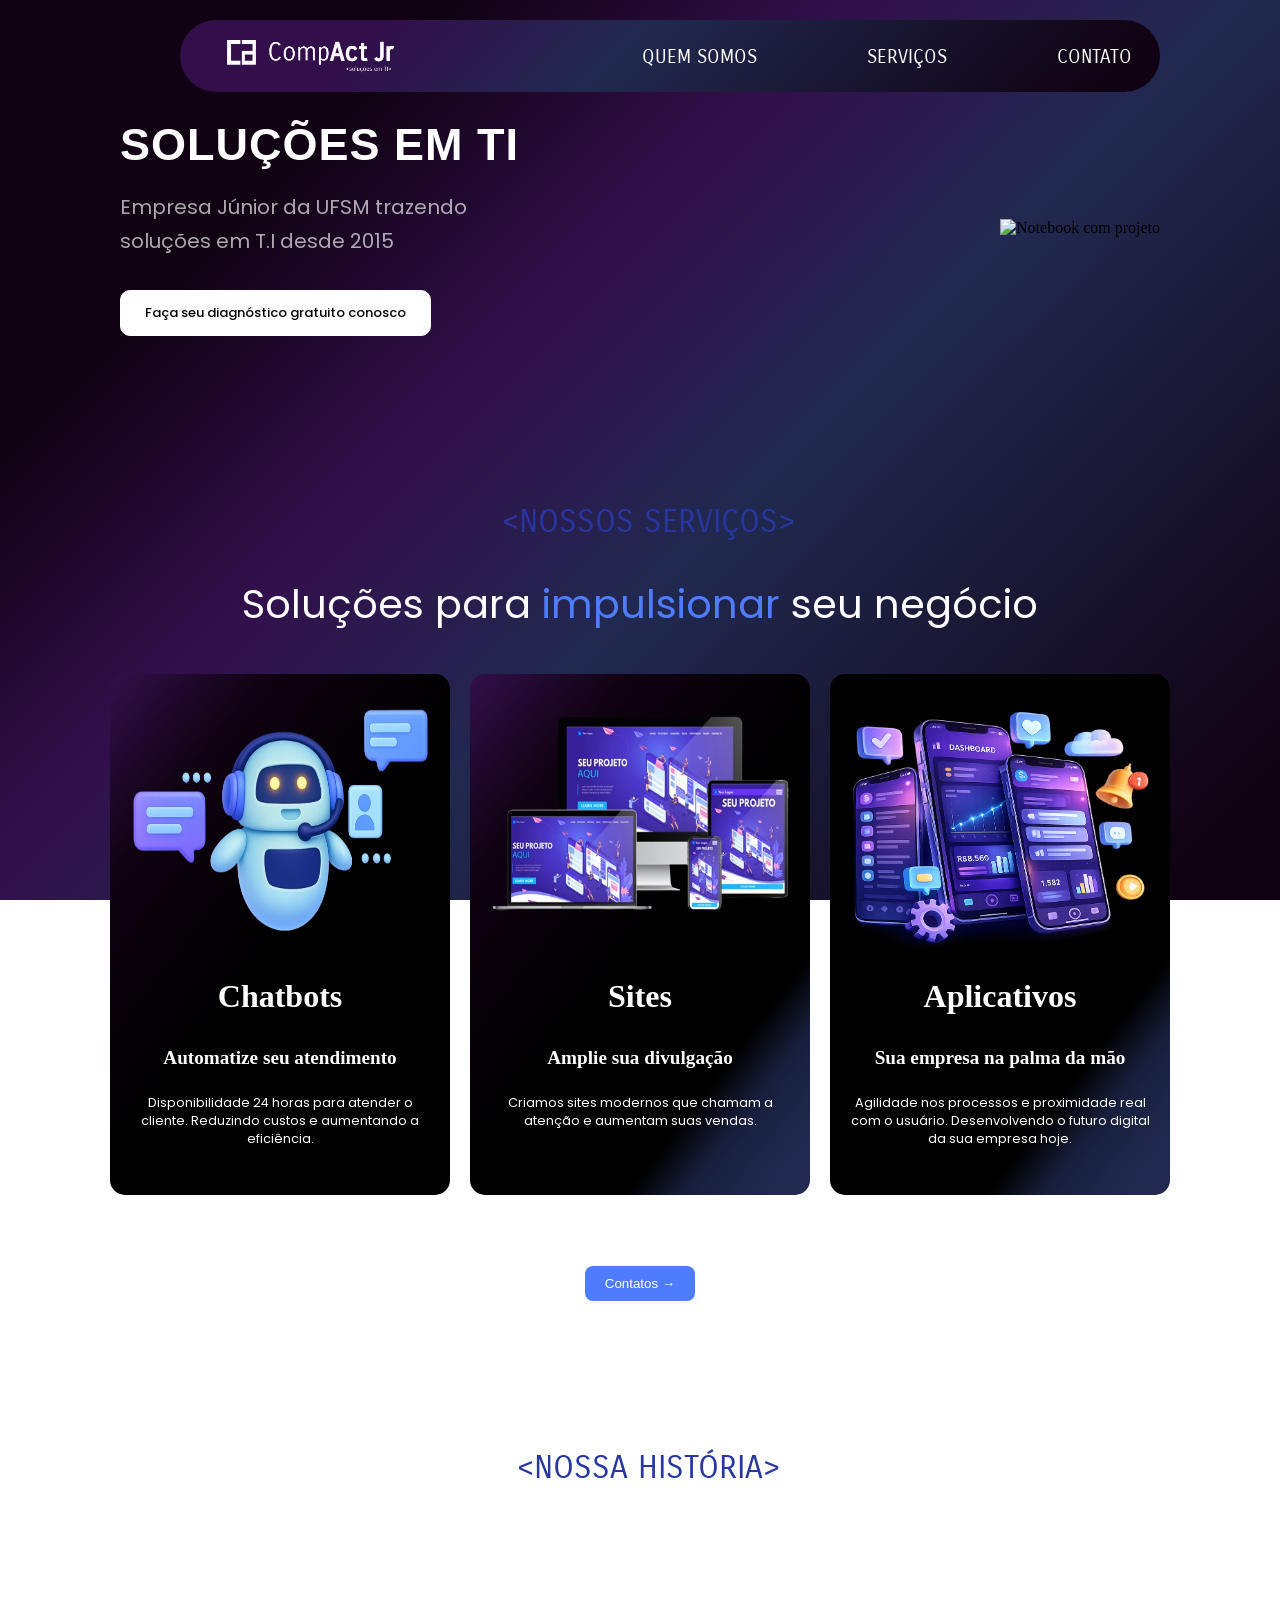
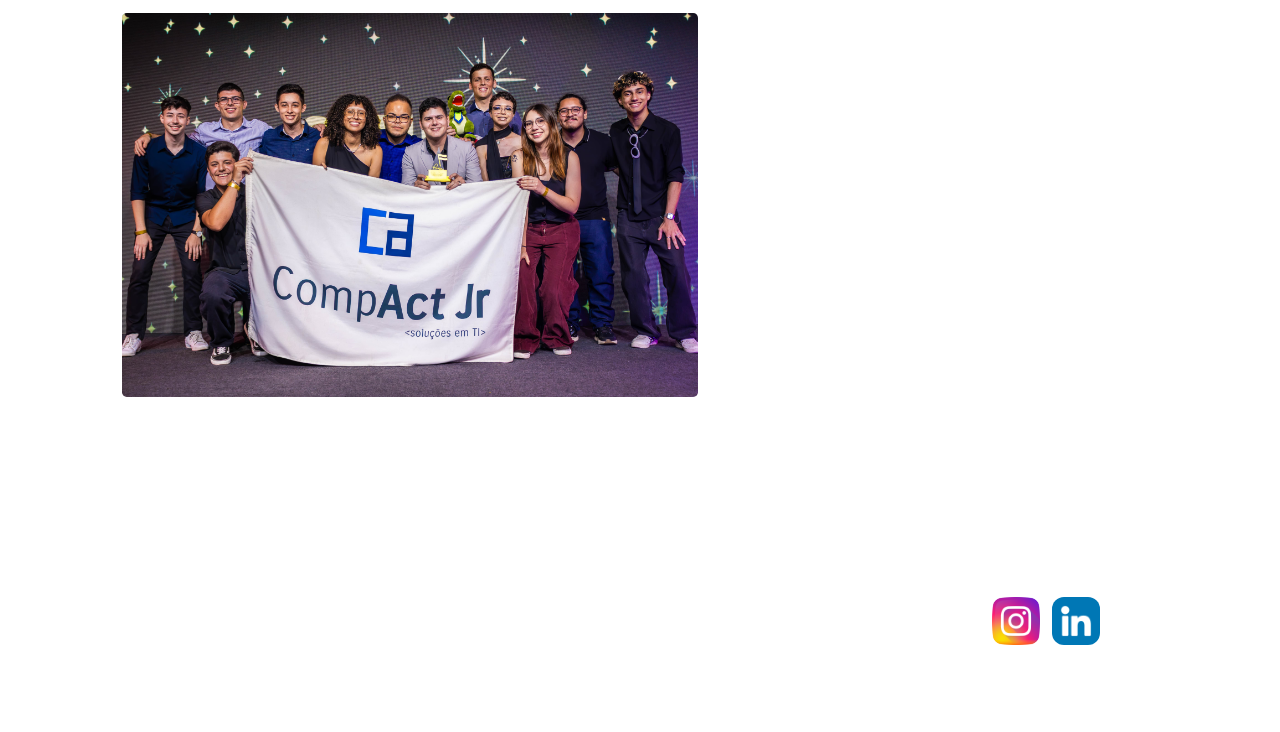
==== index.html @ ce2e0074 "alterações/11" ====
<!DOCTYPE html>
<html lang="en">

<head>
    <meta charset="UTF-8">
    <meta name="viewport" content="width=device-width, initial-scale=1.0">
    <link href="https://fonts.googleapis.com/css2?family=Poppins:wght@400;500;700&family=Carrois+Gothic&display=swap"
        rel="stylesheet">
    <link href="style.css" rel="stylesheet">
    <title>CompAct Jr</title>
    <link rel="icon" href="assets/favicon.png" type="image/gif" sizes="16x16">
</head>

<body>
    <header class="menu">
        <div class="header-menu">
            <div id="logo">
                <a href="../index.html">
                    <img class="logo-menu" src="assets/logo_compact.png" alt="CompAct Jr">
                </a>
            </div>
            <nav class="nav-menu">
                <ul id="textomenu">
                    <li><a class="menu-item" href="#quem-somos">QUEM SOMOS</a></li>
                    <li><a class="menu-item" href="#servicos">SERVIÇOS</a></li>
                    <li><a class="menu-item" href="pages/contato.html">CONTATO</a></li>
                </ul>
            </nav>
            <button class="menu-mobile" id="menuMobile" aria-label="Abrir menu">
                <span></span><span></span><span></span>
            </button>
        </div>
    </header>
    <div class="menu-overlay" id="menuOverlay"></div>
    <main>
        <!-- secao principal -->
        <section class="home">
            <div class="home-caixa">
                <div class="home-content">
                    <h1 class="home-title">SOLUÇÕES EM TI</h1>
                    <p class="home-text">
                        Empresa Júnior da UFSM trazendo soluções em T.I desde 2015
                    </p>
                    <a href="pages/contato.html" class="home-btn">Faça seu diagnóstico gratuito conosco</a>
                </div>
                <div class="home-image">
                    <img src="assets/mockuo-totem.png" alt="Notebook com projeto">
                </div>
            </div>
        </section>
        <div class="container">

        <!-- SERVIÇOS -->
        <section class="serviços" id="servicos">
        <h1 class="título-de-seção">&lt;NOSSOS SERVIÇOS&gt;</h1>
        <h2 class="subtítulo-de-seção">Soluções para <span>impulsionar</span> seu negócio</h2>

        <div class="cards">

            <div class="card" id="card-1">
            <img src="assets/Imagem-Chatbot.png">
            <h3>Chatbots</h3>
            <h4>Automatize seu atendimento</h4>
            <p>Disponibilidade 24 horas para atender o cliente. Reduzindo custos e aumentando a eficiência.</p>
            </div>

            <div class="card" id="card-2">
            <img src="assets/Imagem-Site.png">
            <h3>Sites</h3>
            <h4>Amplie sua divulgação</h4>
            <p>Criamos sites modernos que chamam a atenção e aumentam suas vendas.</p>
            </div>

            <div class="card" id="card-3">
            <img src="assets/Imagem-Aplicativo.png">
            <h3>Aplicativos</h3>
            <h4>Sua empresa na palma da mão</h4>
            <p>Agilidade nos processos e proximidade real com o usuário. Desenvolvendo o futuro digital da sua empresa hoje.</p>
            </div>

        </div>

        <div class="cta_serviços">
            <p>Pronto para levar seu negócio a outro nível?</p>
            <button onclick="window.location.href='pages/contato.html'">Contatos →</button>
        </div>
        </section>
        </div>
        <div class="container_história">
        <section class="história" id="quem-somos">
        <div>
            <h1 class="título-de-seção">&lt;NOSSA HISTÓRIA&gt;<h1>
            <h2 class="subtítulo-de-seção">Evolução que gera resultados</h2>
            <div class="image_história">
                <img id="imagem-equipe" src="./assets/imagem-equipe.jpg">
                <p>
                    Fundada por mulheres, Compact Jr é a primeira empresa júnior de TI do Rio Grande do Sul
                    Com 15 membros, a empresa leva tecnologia e inovação para fora do Arco,
                    destacando-se por todo o estado.
                </p>
            </div>
        </div>
        </div>

        </section>
    </main>
    <footer>
        <div class="footer-linha"></div>
        <div class="footer-caixa">
            <div class="footer-col">
                <div class="footer-logo">
                    <img src="assets/logo_compact.png" alt="CompAct Jr">
                </div>
                <p class="footer-endereco">
                    Avenida Roraima, nº 1000, Prédio 70,<br>
                    Bairro Camobi, Santa Maria – RS
                </p>
            </div>
            <div class="footer-col">
                <h4 class="footer-title">Navegação</h4>
                <ul class="footer-nav">
                    <li><a href="#quem-somos">Quem somos</a></li>
                    <li><a href="#servicos">Serviços</a></li>
                    <li><a href="#contato">Contatos</a></li>
                </ul>
            </div>
            <div class="footer-col">
                <h4 class="footer-title">Siga-nos</h4>
                <div class="footer-social">
                    <a href="https://www.instagram.com/compact.jr/" target="_blank" class="social-btn instagram"
                        aria-label="Instagram">
                        <img src="assets/instagram.png" alt="Instagram">
                    </a>
                    <a href="https://www.linkedin.com/company/compactjr/?originalSubdomain=br" target="_blank"
                        class="social-btn linkedin" aria-label="LinkedIn">
                        <img src="assets/linkedin.png" alt="LinkedIn">
                    </a>
                </div>
            </div>
        </div>
    </footer>

    <script src="script.js"></script>
</body>

</html>
---- style.css ----
html,

html {
    scroll-behavior: smooth;
}

body {
    height: 100%;
    margin: 0;
}

body {
    background: linear-gradient(135deg, #100212 21%, #320F4B 39%, #212950 57%, #100212 94%);
    background-attachment: fixed;
}

.título-de-seção {
    color: #2837a0;
    font-family: 'Carrois Gothic', sans-serif;
    font-weight: 100;
    font-size: 200%;
    text-align: center;
}

.subtítulo-de-seção,
p {
    font-family: 'Poppins';
    font-weight: 400;
    font-size: 250%;
    color: white;
    text-align: center;
}

@media (max-width: 768px) {
    .subtítulo-de-seção {
        font-size: 150%;
    }
}

p {
    font-size: 1rem;
    text-align: left;
    margin-left: 2%;
    margin-right: 5%;
}

/* HISTÓRIA */

#imagem-equipe {
    width: 50%;
    height: 30%;
    margin-left: 5%;
    border-radius: 0.3rem;
}

.container_história {
    width: 90%;
    max-width: 1200px;
    margin: auto;
    text-align: center;
}

.história {
    padding: 60px 0;
}

.image_história {
    display: flex;
    justify-content: space-between;
    align-items: center;
}

.image_história p {
    margin-bottom: 10%;
}

@media (max-width: 768px) {
    .image_história {
        flex-direction: column;
        justify-content: center;
    }

    #imagem-equipe {
        width: 90%;
        height: 30%;
        border-radius: 0.3rem;
    }

    .image_história p {
        text-align: center;
        margin-bottom: 0;
        margin-top: 5%;
    }
}

/* FIM HISTÓRIA */


header {
    position: fixed;
    top: 20px;
    left: 180px;
    right: 120px;
    z-index: 1000;
    transition: transform 1.3s ease, opacity 1.3s ease;
}

header.hidden {
    transform: translateY(-120px);
    opacity: 0;
}

.header-menu {
    display: flex;
    align-items: center;
    justify-content: space-between;
    height: 72px;
    background: linear-gradient(135deg, #320F4B 20%, #212950 45%, #100212 94%);
    border-radius: 50px;
    padding: 0 28px;
}

#logo img {
    height: 70px;
    display: block;
}

#textomenu {
    font-family: 'Carrois Gothic', sans-serif;
    text-decoration: none;
    font-size: 1.2rem;
    font-weight: 100;
    list-style: none;
    display: flex;
    gap: 110px;
    margin: 0;
    padding: 0;
}

transform: translateY(0);
pointer-events: auto;

.menu-item:visited {
    color: rgba(255, 255, 255, 0.7);
}

.menu-item:hover {
    color: #fff;
}

.menu-mobile {
    display: none;
    flex-direction: column;
    gap: 5px;
    background: none;
    border: none;
    cursor: pointer;
    padding: 4px;
}

.menu-mobile span {
    display: block;
    width: 22px;
    height: 2px;
    background: rgba(255, 255, 255, 0.7);
    border-radius: 2px;
    transition: all 0.3s;
}

footer {

    padding: 0 180px 40px;
}

.footer-linha {
    border: none;
    border-top: 1px solid rgba(255, 255, 255, 0.12);
    margin-bottom: 40px;
    margin-top: 60px;
    /* adicione essa linha */
}

.footer-caixa {
    display: flex;
    justify-content: space-between;
    align-items: flex-start;
    gap: 40px;
}

.footer-col {
    display: flex;
    flex-direction: column;
    gap: 12px;
}

.footer-logo img {
    height: 36px;
    display: block;
}

.footer-endereco {
    color: rgba(255, 255, 255, 0.6);
    font-size: 14px;
    line-height: 1.6;
    margin: 0;
}

.footer-title {
    font-family: 'Poppins', sans-serif;
    font-weight: 900;
    color: #fff;
    font-size: 15px;
    font-weight: 500;
    margin: 0 0 4px;
}

.footer-nav {
    font-family: 'Poppins', sans-serif;
    font-weight: 400;
    list-style: none;
    margin: 0;
    padding: 0;
    display: flex;
    flex-direction: column;
    gap: 10px;
}

.footer-logo img {
    height: auto;
    width: 100%;
    max-width: 220px;
    display: block;
}

.footer-nav a {
    color: rgba(255, 255, 255, 0.6);
    text-decoration: none;
    font-size: 14px;
    transition: color 0.2s;
}

.footer-nav a:hover {
    color: #fff;
}

.footer-social {
    display: flex;
    gap: 12px;
}

.social-btn img {
    width: 48px;
    height: 48px;
    border-radius: 12px;
    display: block;
}

.social-btn.instagram,
.social-btn.linkedin {
    background: none;
    width: auto;
    height: auto;
}


/* Mobile */
@media (max-width: 768px) {
    footer {
        padding: 0 24px 40px;
    }

    .footer-caixa {
        flex-direction: column;
        align-items: center;
        text-align: center;
        gap: 32px;
    }

    .footer-col {
        align-items: center;
        width: 100%;
    }

    .footer-logo img {
        max-width: 180px;
        margin: 0 auto;
    }

    .footer-nav {
        align-items: center;
    }

    .footer-social {
        justify-content: center;
    }
}

.home {

    padding: 120px 120px 80px;
}

.home-caixa {
    display: flex;
    align-items: center;
    justify-content: space-between;
    gap: 48px;
    max-width: 1100px;
    margin: 0 auto;
}

.home-content {
    font-family: 'Poppins', sans-serif;
    font-weight: 700;
    flex: 1;
    max-width: 420px;
}

.home-title {
    color: #fff;
    font-size: 45px;
    font-weight: 700;
    line-height: 1.1;
    margin: 0 0 20px;
    letter-spacing: 1px;
}

.home-text {
    font-family: 'Poppins', sans-serif;
    font-weight: 400;
    color: rgba(255, 255, 255, 0.65);
    font-size: 20px;
    line-height: 1.7;
    margin: 0 0 32px;
}

.texto-contato-caixa {
    margin-left: 23vh;
}

.home-btn {
    font-family: 'Poppins', sans-serif;
    font-weight: 700;
    display: inline-block;
    color: #000;
    text-decoration: none;
    font-size: 13px;
    font-weight: 500;
    padding: 12px 24px;
    background: #fff;
    border: 1px solid #fff;
    border-radius: 10px;
    transition: background 0.2s, opacity 0.2s;
}

.home-btn:hover {
    opacity: 0.85;
}


.home-image {
    flex: 1;
    display: flex;
    justify-content: flex-end;
}

.home-image img {
    max-width: 100%;
    height: auto;
    display: block;
}

.container-contato {
    margin-top: 90px;
    display: grid;
    grid-template-columns: 1fr 1fr;
}

.formulario-contato-caixa {
    background-color: #4C1870;
    width: 602px;
    height: 79vh;
    border-radius: 35px;
    text-align: center;
}

.input-contato {
    background-color: #6C28A0;
    border-radius: 15px;
    width: 520px;
    border-color: #6C28A0;
    color: #B9B8B8;
    font-family: 'Carrois Gothic', sans-serif;
    font-size: 17px;
}

.btn-whatsapp {
    display: flex;
    align-items: center;
    justify-content: center;
    gap: 10px;
    background-color: #4C1870;
    color: #fff;
    width: 482px;
    font-family: 'Poppins', sans-serif;
    font-weight: 500;
    font-size: 16px;
    padding: 12px 24px;
    border: none;
    border-radius: 45px;
    cursor: pointer;
    transition: background-color 0.2s, opacity 0.2s;
    margin-left: 2rem;
    margin-right: 1rem;
}

.btn-whatsapp img {
    width: 25px;
    height: 25px;
}

.btn-enviar {
    background-color: #6C28A0;
    color: white;
    font-family: 'Poppins', sans-serif;
    font-weight: bolder;
    width: 10vw;
    height: 5vh;
    border: none;
    border-radius: 50px;
    margin-top: 3vh;
    font-size: 17px;
}

.entre-contato {
    margin-bottom: -30px;

}

.faca-diagnostico {
    margin-bottom: -20px;

}

h2 {
    font-family: sans-serif;
    color: #fff;
    text-align: left;
}

h1 {
    font-family: sans-serif;
    color: #fff;
    text-align: left;
    margin-left: 2rem;
    margin-right: 1rem;
}

#mensagem {
    margin-top: 35px;
    height: 236px;
    padding-left: 1vw;
}

#nome {
    margin-top: 20px;
    height: 50px;
    padding-left: 1vw;
}

#email {
    margin-top: 35px;
    height: 50px;
    padding-left: 1vw;
}

.contato-item {
    display: flex;
    align-items: center;
    gap: 15px;
    margin-bottom: 48px;
    font-family: 'Carrois Gothic', sans-serif;

}

.contato-item img {
    width: 45px;
    height: 45px;
}

.contato-item span {
    font-size: 14px;
    color: white;
}

.contato-item p {
    margin: 0;
    font-size: 16px;
    color: white;

}
nav a,
nav a:visited,
nav a:hover,
nav a:active {
    color: white;
    text-decoration: none;
}@media (max-width: 768px) {

    .container-contato {
        display: flex;
        flex-direction: column;
        gap: 40px;
        padding: 0 16px;
    }

    .texto-contato-caixa {
        margin: 0;
        padding: 0;
    }

    .entre-contato {
        font-size: 12px;
        letter-spacing: 2px;
        margin: 0;
    }

    .faca-diagnostico {
        font-size: 28px;
        line-height: 1.2;
        margin: 8px 0 16px 0;
    }

    .texto-contato p {
        margin: 0 0 16px 0;
    }

    .contato-item {
        display: flex;
        align-items: flex-start;
        gap: 12px;
        margin-bottom: 20px;
    }

    .contato-item img {
        width: 40px;
        height: 40px;
    }

    .contato-item span {
        font-size: 13px;
        color: #B9B8B8;
    }

    .contato-item p {
        margin: 0;
        font-size: 15px;
    }

    .btn-whatsapp {
        width: 100%;
        margin: 16px 0 0 0;
        padding: 14px;
        border-radius: 30px;
        font-size: 15px;
    }

    .formulario-contato-caixa {
        width: 100%;
        height: auto;
        padding: 20px 4px;
        border-radius: 25px;
        max-width: 330px;
        margin: 0 auto;
    
    }

    .formulario-contato-caixa h2 {
        margin: 0 0 4px 0;
        font-size: 20px;
    }

    .formulario-contato-caixa p {
        margin: 0 0 16px 0;
        font-size: 13px;
        color: #B9B8B8;
    }

    .input-contato {
        width: 100%;
        max-width: 300px;  /* 🔥 controla o tamanho real */
        margin: 0 auto;
        display: block;
        padding: 14px;
        border-radius: 20px;
        font-size: 14px;
    }

    #nome, #email {
        height: 45px;
    }

    #mensagem {
        height: 220px;
    }

    .btn-enviar {
        width: 45%;
        height: 45px;
        font-size: 16px;
        margin-top: 16px;
    }
}
/* Jean */
.container {
    width: 90%;
    max-width: 1200px;
    margin: auto;
    text-align: center;
}


h2 span {
    color: #4f7cff;
}

/* SERVIÇOS */
.serviços {
    padding: 60px 0;
}

.serviços h2 {
    text-align: center;
}

.cards {
    display: flex;
    gap: 20px;
    justify-content: center;
    flex-wrap: wrap;
    margin-top: 40px;
}

.card {
    padding: 20px;
    border-radius: 15px;
    width: 300px;
    transition: 0.3s;
}

#card-1 {
    background: linear-gradient(127.5deg, #320F4B 0%, #100212 21%, black 50%);
}

#card-2 {
    background: linear-gradient(127.5deg, #320F4B 0%, #100212 21%, black 50%, black 75%, #181f3d 83%, #212950 94%);
}

#card-3 {
    background: linear-gradient(127.5deg, black 75%, #181f3d 83%, #212950 94%);
}

.card:hover {
    transform: translateY(-5px);
}

.card img {
    width: 100%;
    height: 55%;
    border-radius: 10px;
}

.card h3 {
    margin-top: 15px;
    font-size: 200%;
    color: white;
}

.card h4 {
    margin-top: 15px;
    font-size: 120%;
    color: white;
}

.card p {
    font-size: 80%;
    color: white;
    margin-left: 0;
    margin-right: 0;
    text-align: center;
}

.cta_serviços {
    margin-top: 30px;
}

.cta_serviços p {
    text-align: center;
}

.cta_serviços button {
    background: #4f7cff;
    border: none;
    padding: 10px 20px;
    border-radius: 8px;
    color: white;
    cursor: pointer;
}

/* Mobile */
@media (max-width: 768px) {
    .home {
        padding: 80px 16px 40px;
    }

    .home-caixa {
        flex-direction: column;
        align-items: center;
        text-align: center;
        gap: 24px;
    }

    .home-content {
        max-width: 100%;
        width: 100%;
        order: 2;
        padding: 0;
    }

    .home-image {
        justify-content: center;
        width: 100%;
        order: 1;
    }

    .home-image img {
        width: 80%;
        max-width: 320px;
        height: auto;
    }

    .home-title {
        font-size: 32px;
        text-align: center;
        letter-spacing: 0.5px;
        margin-bottom: 12px;
    }

    .home-text {
        font-size: 14px;
        text-align: center;
        margin-bottom: 24px;
    }

    .home-btn {
        display: block;
        width: fit-content;
        margin: 0 auto;
        padding: 12px 28px;
        font-size: 13px;
    }
}

/* Mobile */
@media (max-width: 768px) {
    header {
        top: 12px;
        left: 12px;
        right: 12px;
        max-width: 94vw;
    }

    .header-menu {
        position: relative;
        height: 52px;
        padding: 0 16px;
    }

    #logo img {
        height: 32px;
    }

    .menu-mobile {
        display: flex !important;
    }

    #textomenu {
        position: fixed;
        top: 0;
        right: 0;
        bottom: 0;
        width: 70%;
        max-width: 280px;
        background: linear-gradient(135deg, #100212 21%, #320F4B 39%, #212950 57%, #100212 94%);
        border-radius: 0;
        flex-direction: column;
        gap: 0;
        padding: 80px 0 24px;
        z-index: 1001;
        opacity: 0;
        visibility: hidden;
        transform: translateX(100%);
        transition: opacity 0.6s ease, transform 0.6s ease;
    }

    #textomenu.open {
        opacity: 1;
        visibility: visible;
        transform: translateX(0);
    }

    #textomenu li a {
        display: block;
        padding: 16px 32px;
        font-size: 14px;
        color: rgba(255, 255, 255, 0.7);
        text-decoration: none;
    }

    #textomenu li a:hover {
        color: #fff;
    }

    .menu-overlay {
        position: fixed;
        top: 0;
        left: 0;
        right: 0;
        bottom: 0;
        background: rgba(0, 0, 0, 0.5);
        opacity: 0;
        visibility: hidden;
        transition: opacity 0.3s ease;
    }

    .menu-overlay.open {
        opacity: 1;
        visibility: visible;
    }

    .menu-mobile.open span:nth-child(1) {
        transform: translateY(7px) rotate(45deg);
    }

    .menu-mobile.open span:nth-child(2) {
        opacity: 0;
    }

    .menu-mobile.open span:nth-child(3) {
        transform: translateY(-7px) rotate(-45deg);
    }
}
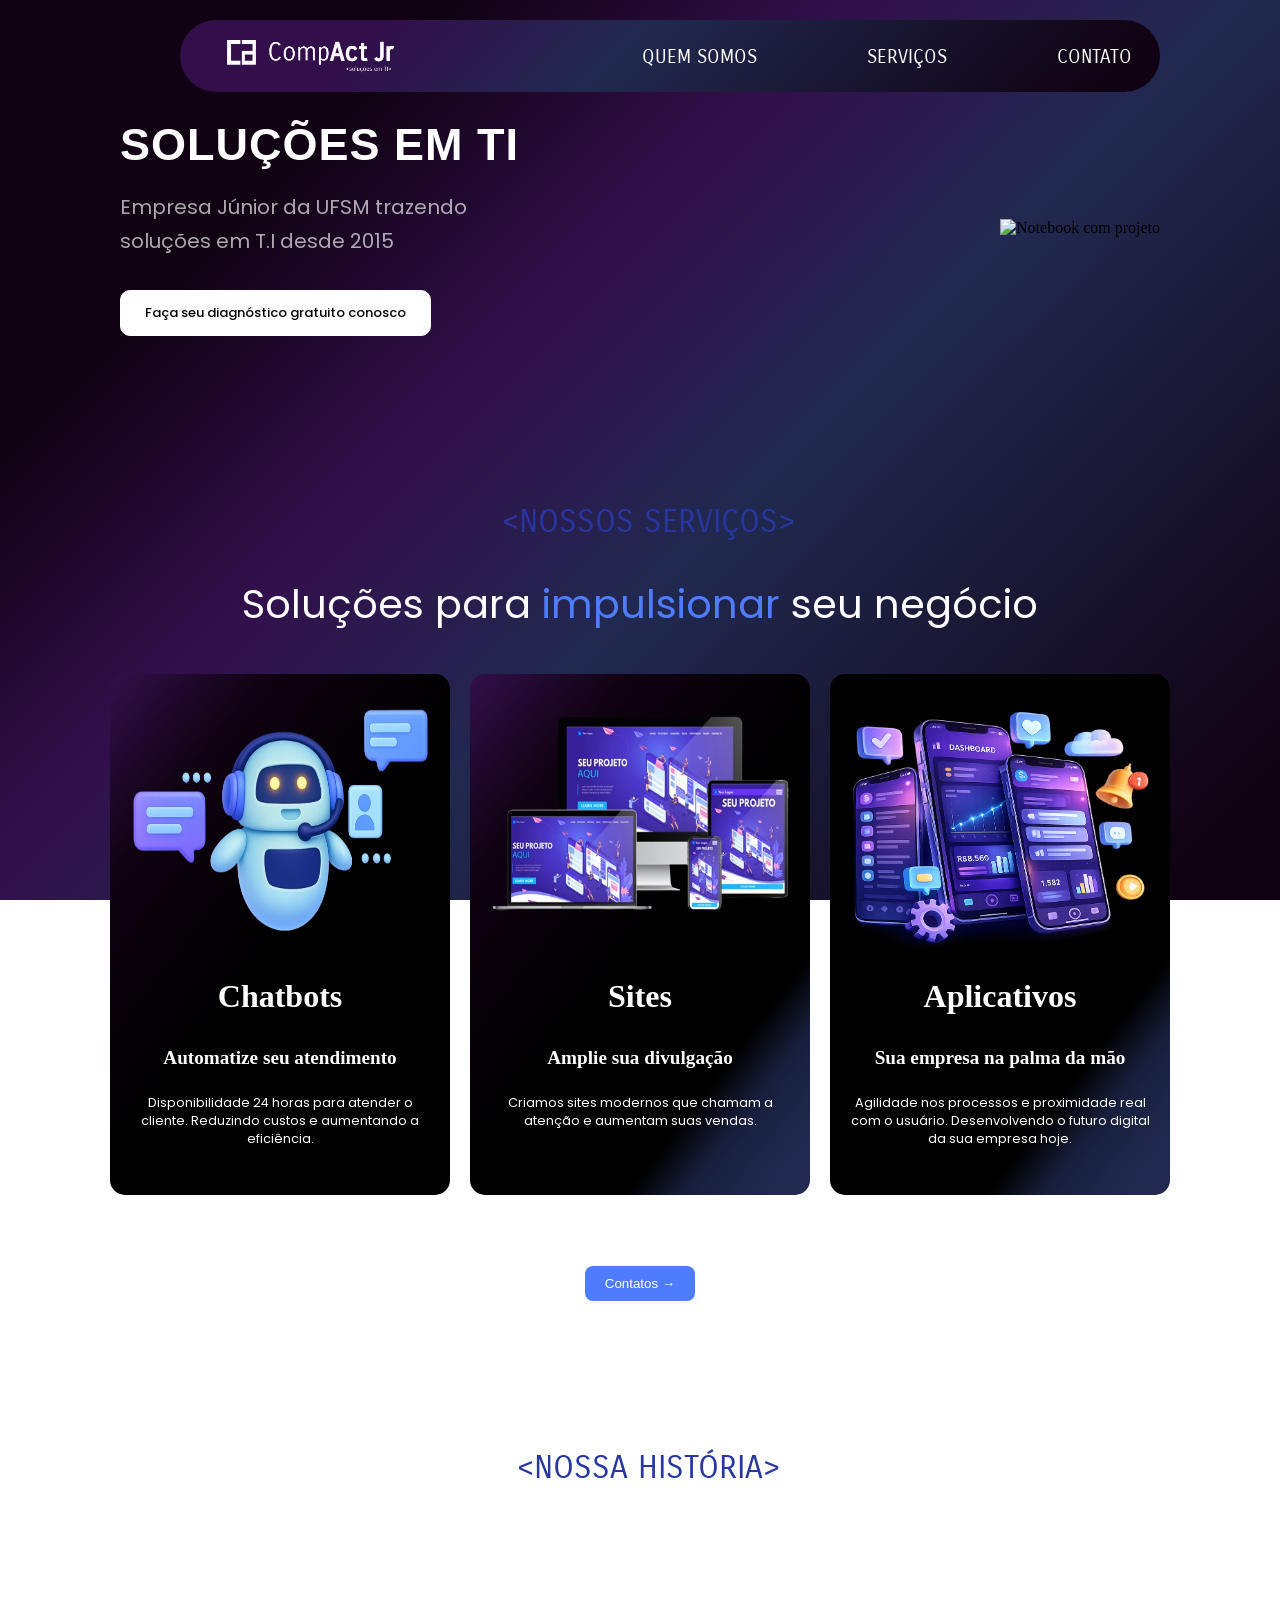
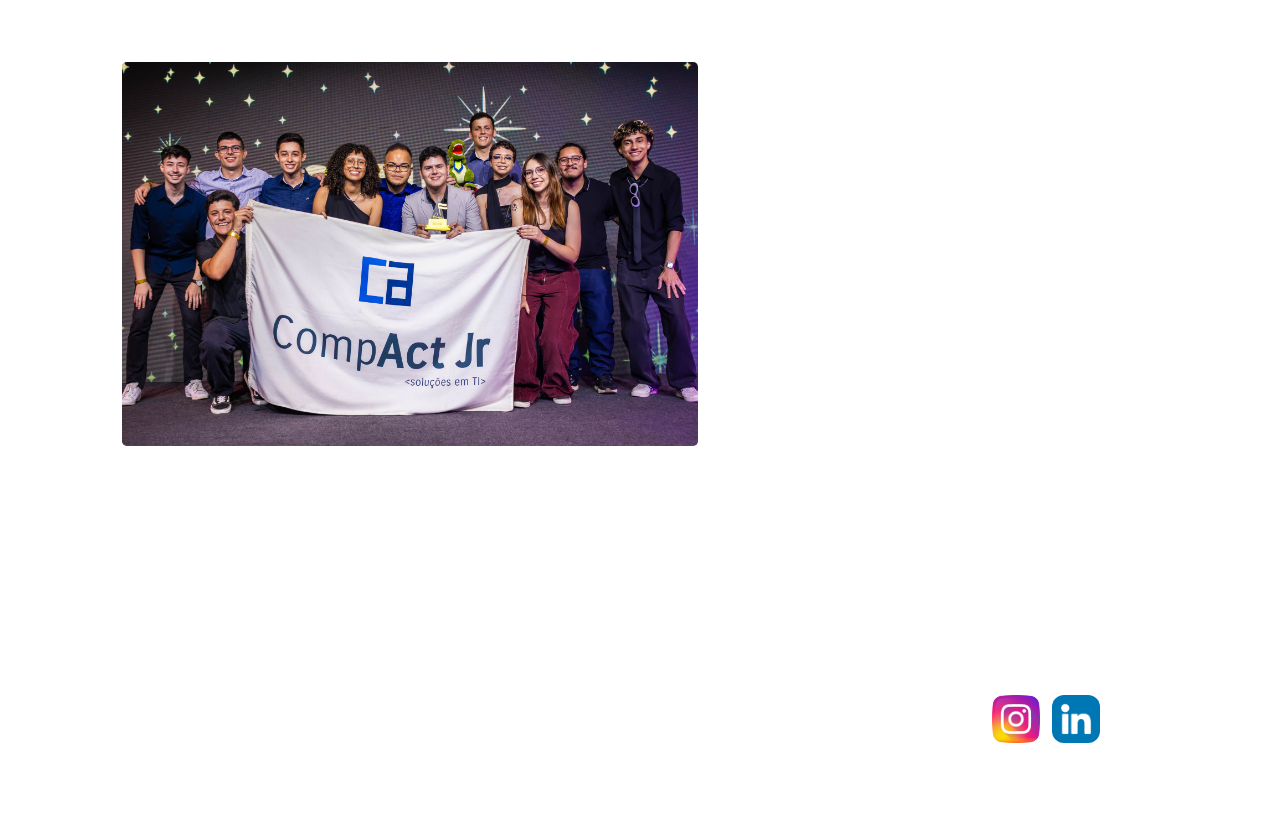
==== commit c50f4438: "alterações/12" ====
--- a/index.html
+++ b/index.html
@@ -97,6 +97,7 @@
                     Fundada por mulheres, Compact Jr é a primeira empresa júnior de TI do Rio Grande do Sul
                     Com 15 membros, a empresa leva tecnologia e inovação para fora do Arco,
                     destacando-se por todo o estado.
+                    Atualmente, a CompAct Jr funciona por meio de gestões, definidas por meio de eleições. Há uma hierarquia, cargos rotativos e setores especializados em demandas específicas da empresa. Neste momento, a empresa conta com os setores Comercial, Marketing e Comunicação, Projetos, Gestão de Pessoas e Financeiro. Logo, a organização interna, pautada na interdisciplinaridade e no trabalho colaborativo, permite que os membros conheçam diversas áreas além da programação. 
                 </p>
             </div>
         </div>
--- a/style.css
+++ b/style.css
@@ -74,6 +74,7 @@
     margin-bottom: 10%;
 }
 
+
 @media (max-width: 768px) {
     .image_história {
         flex-direction: column;
@@ -136,9 +137,6 @@
     margin: 0;
     padding: 0;
 }
-
-transform: translateY(0);
-pointer-events: auto;
 
 .menu-item:visited {
     color: rgba(255, 255, 255, 0.7);
@@ -610,6 +608,97 @@
         font-size: 16px;
         margin-top: 16px;
     }
+}
+@media (max-width: 900px) and (min-width: 769px) {
+
+    /* 🔥 estrutura geral */
+    .container-contato {
+        display: flex;
+        flex-direction: column;
+        align-items: center;
+        gap: 48px;
+        padding: 0 40px;
+    }
+
+    /* 🔥 bloco de texto */
+    .texto-contato-caixa {
+        margin: 0;
+        text-align: center;
+        max-width: 600px;
+    }
+
+    /* 🔥 título */
+    .faca-diagnostico {
+        font-size: 34px;
+        line-height: 1.2;
+        text-align: center;
+    }
+
+    /* 🔥 contatos */
+    .contato-item {
+        justify-content: center;
+        max-width: 420px;
+        margin: 0 auto 28px auto;
+    }
+
+    .contato-item img {
+        width: 42px;
+        height: 42px;
+    }
+
+    /* 🔥 botão whatsapp */
+    .btn-whatsapp {
+        width: 100%;
+        max-width: 420px;
+        margin: 24px auto;
+    }
+
+    /* 🔥 divisor "ou envie um e-mail" */
+    .divisor {
+        display: flex;
+        align-items: center;
+        gap: 16px;
+        width: 100%;
+        max-width: 600px;
+        margin: 40px auto;
+        color: #B9B8B8;
+    }
+
+    .divisor::before,
+    .divisor::after {
+        content: "";
+        flex: 1;
+        height: 1px;
+        background: rgba(255,255,255,0.3);
+    }
+
+    /* 🔥 formulário */
+    .formulario-contato-caixa {
+        width: 100%;
+        max-width: 600px;
+        padding: 32px;
+        border-radius: 30px;
+    }
+
+    /* 🔥 inputs */
+    .input-contato {
+        width: 100%;
+        max-width: 480px;
+        margin: 12px auto;
+        display: block;
+    }
+
+    #mensagem {
+        height: 260px;
+    }
+
+    /* 🔥 botão enviar */
+    .btn-enviar {
+        width: 180px;
+        margin: 24px auto 0 auto;
+        display: block;
+    }
+
 }
 /* Jean */
 .container {
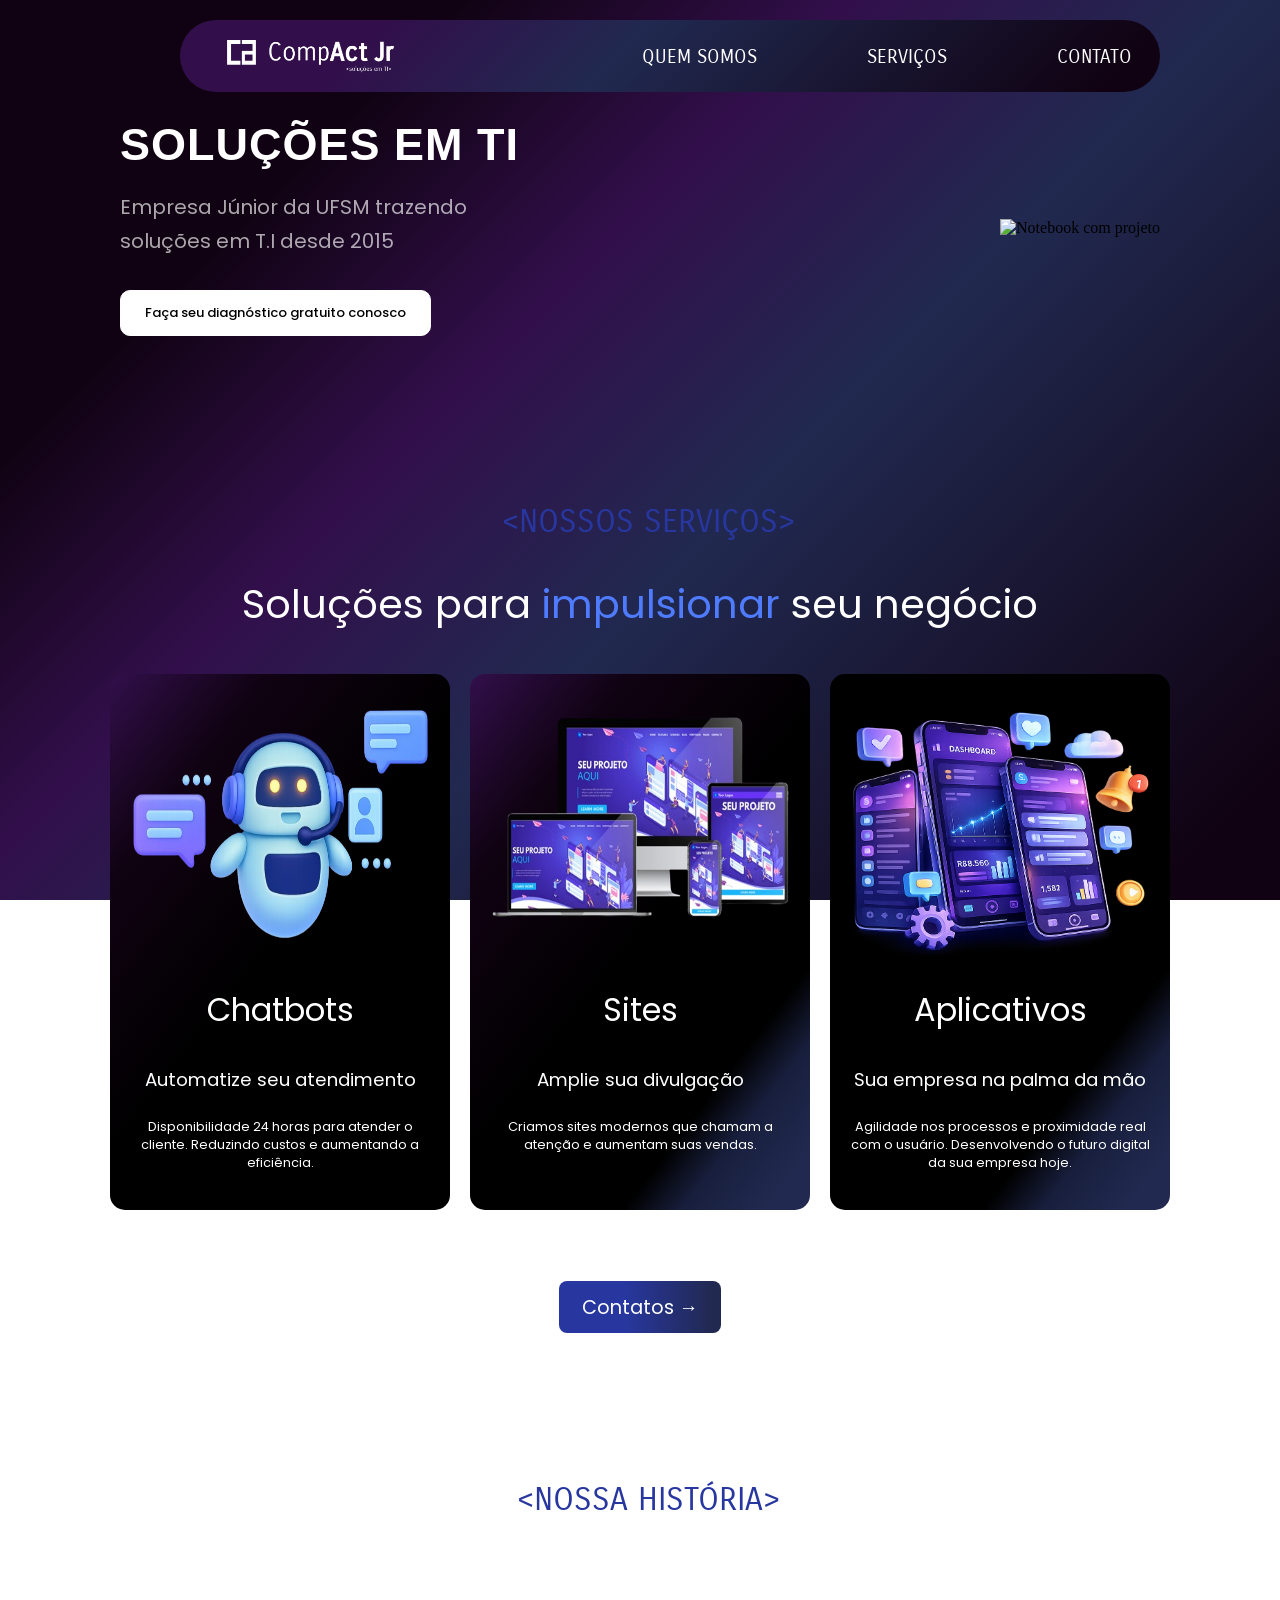
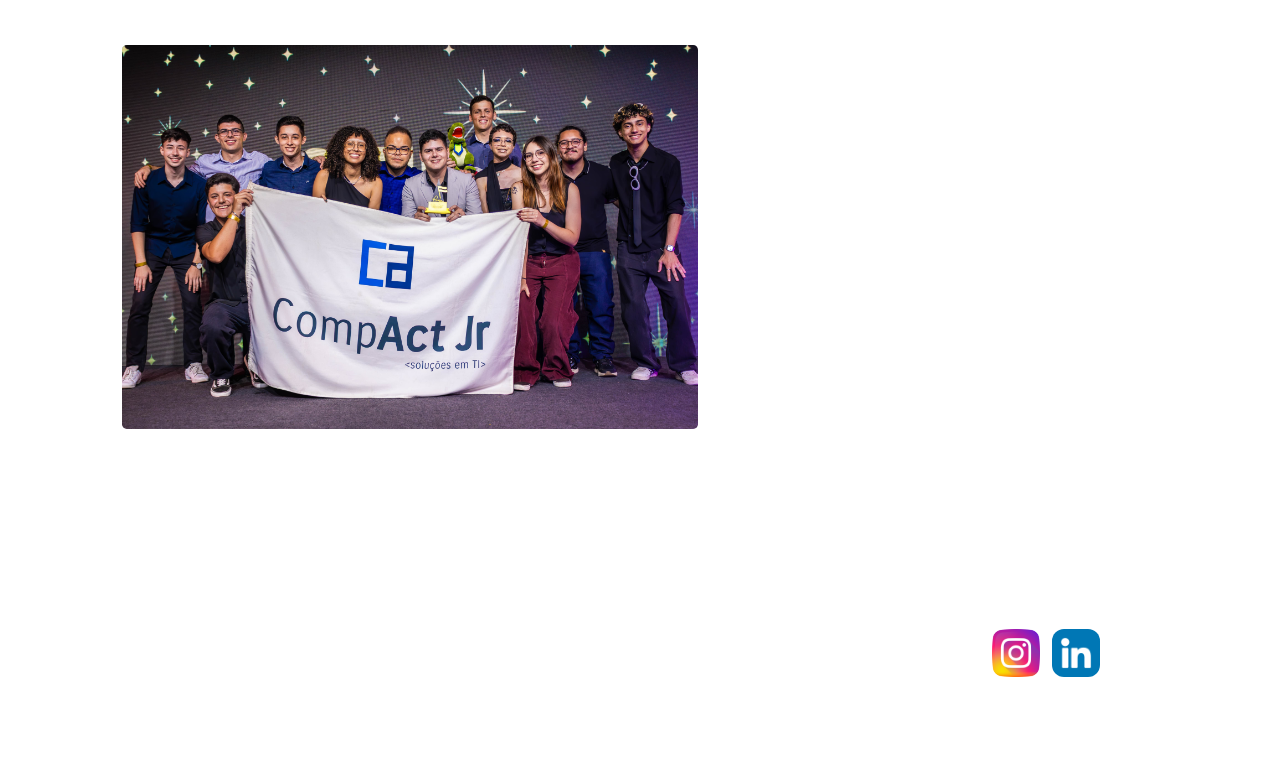
==== commit 2ff9ba3a: "Padronização de textos e gradiente no botão" ====
--- a/index.html
+++ b/index.html
@@ -93,12 +93,16 @@
             <h2 class="subtítulo-de-seção">Evolução que gera resultados</h2>
             <div class="image_história">
                 <img id="imagem-equipe" src="./assets/imagem-equipe.jpg">
-                <p>
-                    Fundada por mulheres, Compact Jr é a primeira empresa júnior de TI do Rio Grande do Sul
-                    Com 15 membros, a empresa leva tecnologia e inovação para fora do Arco,
-                    destacando-se por todo o estado.
-                    Atualmente, a CompAct Jr funciona por meio de gestões, definidas por meio de eleições. Há uma hierarquia, cargos rotativos e setores especializados em demandas específicas da empresa. Neste momento, a empresa conta com os setores Comercial, Marketing e Comunicação, Projetos, Gestão de Pessoas e Financeiro. Logo, a organização interna, pautada na interdisciplinaridade e no trabalho colaborativo, permite que os membros conheçam diversas áreas além da programação. 
-                </p>
+                <div class="paragrafos-história">
+                    <p>
+                        Fundada por mulheres, Compact Jr é a primeira empresa júnior de TI do Rio Grande do Sul
+                        Com 15 membros, a empresa leva tecnologia e inovação para fora do Arco,
+                        destacando-se por todo o estado.
+                    </p>
+                    <p> 
+                        Atualmente, a CompAct Jr funciona por meio de gestões, definidas por meio de eleições. Há uma hierarquia, cargos rotativos e setores especializados em demandas específicas da empresa. Neste momento, a empresa conta com os setores Comercial, Marketing e Comunicação, Projetos, Gestão de Pessoas e Financeiro. Logo, a organização interna, pautada na interdisciplinaridade e no trabalho colaborativo, permite que os membros conheçam diversas áreas além da programação. 
+                    </p>
+                </div>
             </div>
         </div>
         </div>
--- a/style.css
+++ b/style.css
@@ -70,8 +70,14 @@
     align-items: center;
 }
 
-.image_história p {
-    margin-bottom: 10%;
+.paragrafos-história {
+    display: flex;
+    flex-direction: column;
+}
+
+.paragrafos-história p {
+    margin-top: 1%;
+    margin-bottom: 1%;
 }
 
 
@@ -568,10 +574,11 @@
         height: auto;
         padding: 20px 4px;
         border-radius: 25px;
-        max-width: 330px;
+        max-width: 295px;
         margin: 0 auto;
     
     }
+
 
     .formulario-contato-caixa h2 {
         margin: 0 0 4px 0;
@@ -583,10 +590,27 @@
         font-size: 13px;
         color: #B9B8B8;
     }
+        .divisor {
+        display: flex;
+        align-items: center;
+        gap: 16px;
+        width: 100%;
+        max-width: 600px;
+        margin: 40px auto;
+        color: #B9B8B8;
+    }
+
+    .divisor::before,
+    .divisor::after {
+        content: "";
+        flex: 1;
+        height: 1px;
+        background: rgba(255,255,255,0.3);
+    }
 
     .input-contato {
         width: 100%;
-        max-width: 300px;  /* 🔥 controla o tamanho real */
+        max-width: 270px;  
         margin: 0 auto;
         display: block;
         padding: 14px;
@@ -611,7 +635,6 @@
 }
 @media (max-width: 900px) and (min-width: 769px) {
 
-    /* 🔥 estrutura geral */
     .container-contato {
         display: flex;
         flex-direction: column;
@@ -620,21 +643,18 @@
         padding: 0 40px;
     }
 
-    /* 🔥 bloco de texto */
     .texto-contato-caixa {
         margin: 0;
         text-align: center;
         max-width: 600px;
     }
 
-    /* 🔥 título */
     .faca-diagnostico {
         font-size: 34px;
         line-height: 1.2;
         text-align: center;
     }
 
-    /* 🔥 contatos */
     .contato-item {
         justify-content: center;
         max-width: 420px;
@@ -646,14 +666,12 @@
         height: 42px;
     }
 
-    /* 🔥 botão whatsapp */
     .btn-whatsapp {
         width: 100%;
         max-width: 420px;
         margin: 24px auto;
     }
 
-    /* 🔥 divisor "ou envie um e-mail" */
     .divisor {
         display: flex;
         align-items: center;
@@ -672,7 +690,6 @@
         background: rgba(255,255,255,0.3);
     }
 
-    /* 🔥 formulário */
     .formulario-contato-caixa {
         width: 100%;
         max-width: 600px;
@@ -680,7 +697,6 @@
         border-radius: 30px;
     }
 
-    /* 🔥 inputs */
     .input-contato {
         width: 100%;
         max-width: 480px;
@@ -692,7 +708,6 @@
         height: 260px;
     }
 
-    /* 🔥 botão enviar */
     .btn-enviar {
         width: 180px;
         margin: 24px auto 0 auto;
@@ -700,6 +715,8 @@
     }
 
 }
+
+
 /* Jean */
 .container {
     width: 90%;
@@ -718,6 +735,7 @@
     padding: 60px 0;
 }
 
+
 .serviços h2 {
     text-align: center;
 }
@@ -761,13 +779,17 @@
 
 .card h3 {
     margin-top: 15px;
+    font-family: 'Poppins', sans-serif;
+    font-weight: 400;
     font-size: 200%;
     color: white;
 }
 
 .card h4 {
     margin-top: 15px;
-    font-size: 120%;
+    font-family: 'Poppins', sans-serif;
+    font-weight: 400;
+    font-size: 115%;
     color: white;
 }
 
@@ -788,9 +810,11 @@
 }
 
 .cta_serviços button {
-    background: #4f7cff;
+    background: linear-gradient(90deg, #2837a0 40%, #212950 95%);
+    font-family: 'Poppins', sans-serif;
+    font-size: 120%;
     border: none;
-    padding: 10px 20px;
+    padding: 1% 2%;
     border-radius: 8px;
     color: white;
     cursor: pointer;
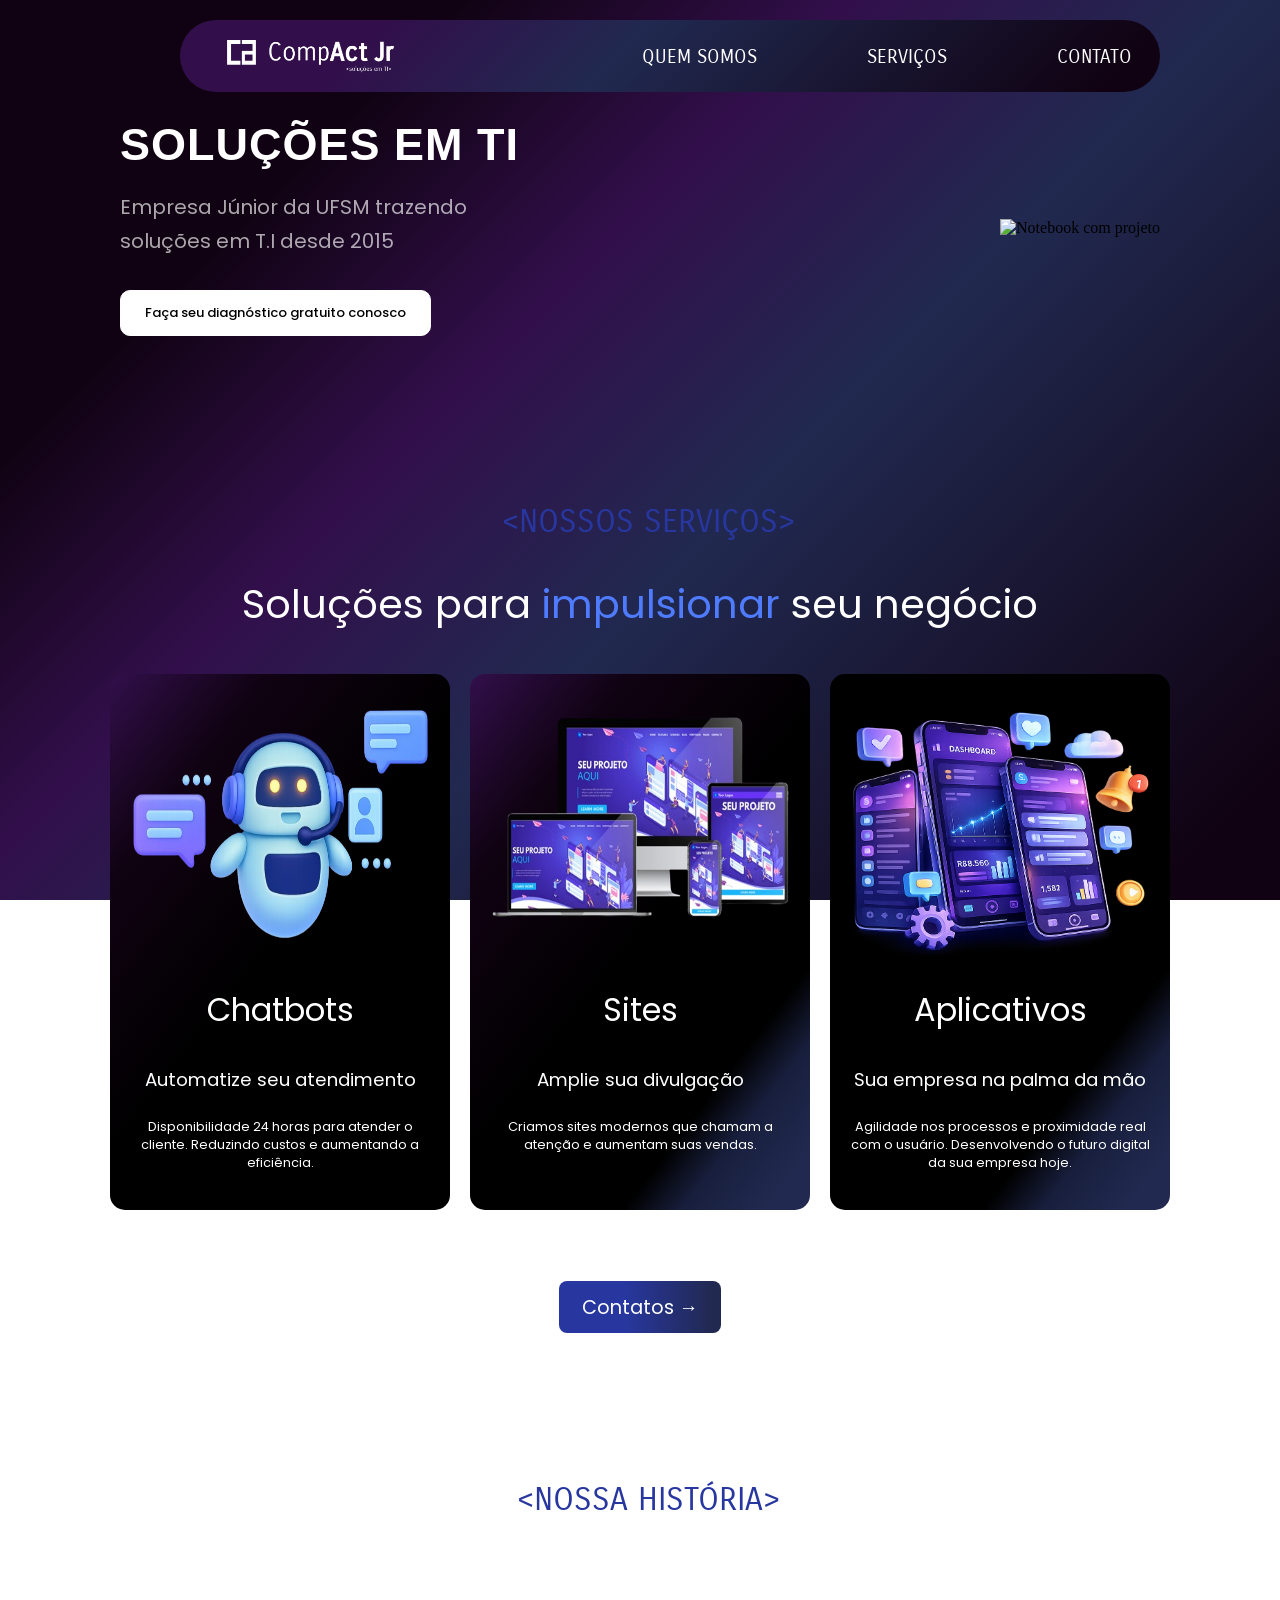
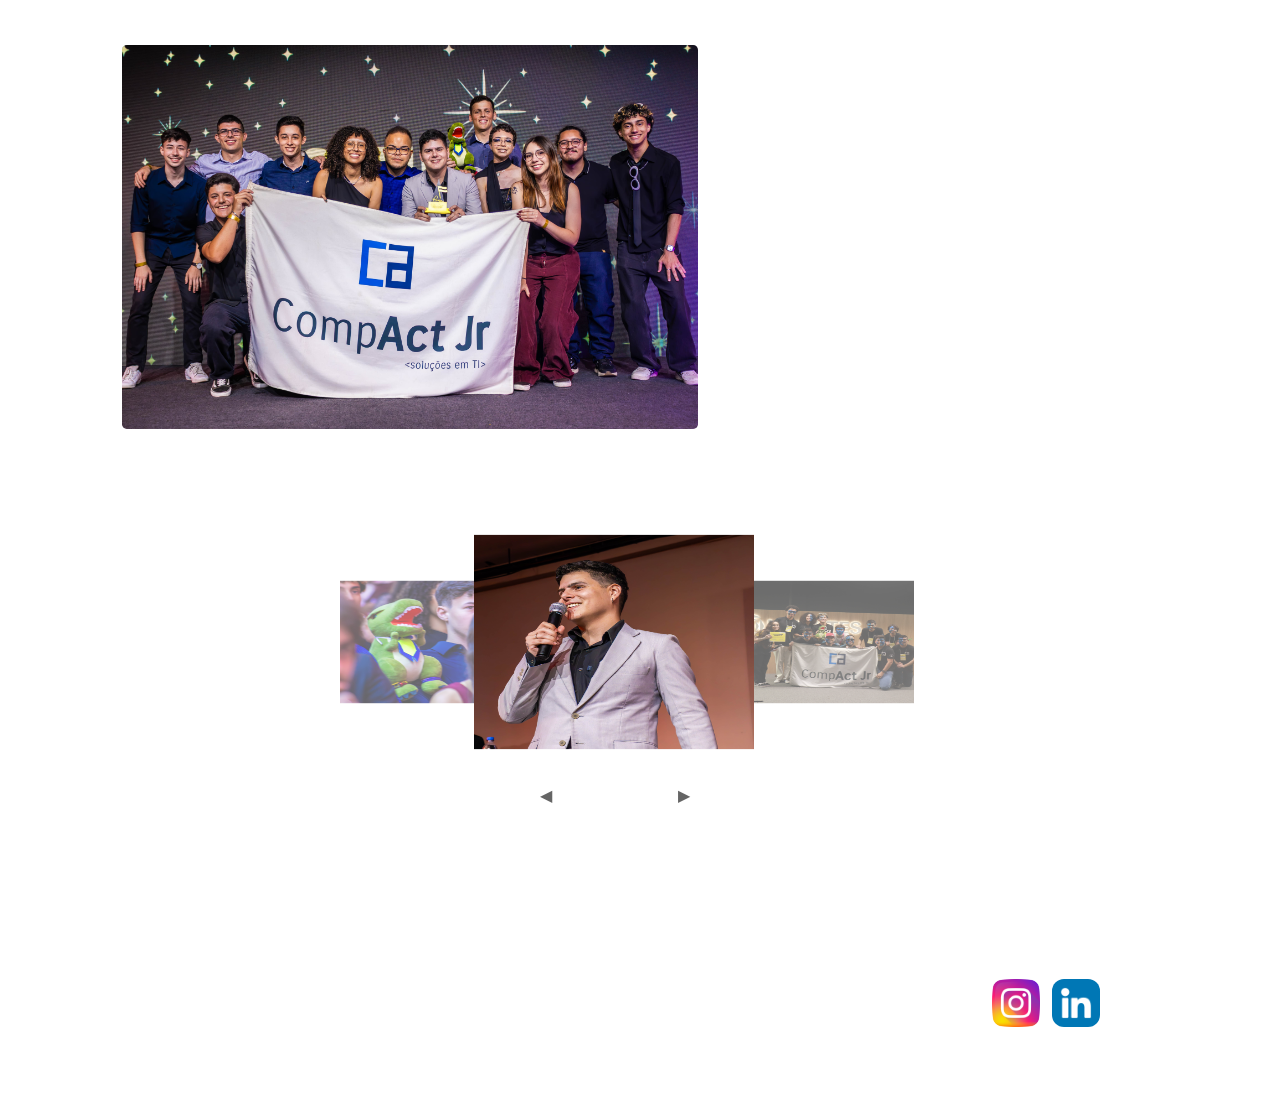
==== commit 1829239e: "carrossel" ====
--- a/index.html
+++ b/index.html
@@ -108,6 +108,18 @@
         </div>
 
         </section>
+        <div class="carrossel">
+            <div class="container-carrossel">
+                <img src="assets/IMG1.jpg" class="item">
+                <img src="assets/IMG2.jpg" class="item">
+                <img src="assets/IMG3.JPG" class="item">
+                <img src="assets/IMG4.jpg" class="item">
+            </div>
+            <div class="controls">
+                <button class="btn-carrossel left">&#9664;</button>
+                <button class="btn-carrossel right">&#9654;</button>
+            </div>
+        </div>
     </main>
     <footer>
         <div class="footer-linha"></div>
--- a/style.css
+++ b/style.css
@@ -340,6 +340,8 @@
 
 .texto-contato-caixa {
     margin-left: 23vh;
+    margin-top: 47px;
+    width: 50%;
 }
 
 .home-btn {
@@ -382,7 +384,7 @@
 
 .formulario-contato-caixa {
     background-color: #4C1870;
-    width: 602px;
+    width: 77%;
     height: 79vh;
     border-radius: 35px;
     text-align: center;
@@ -391,7 +393,7 @@
 .input-contato {
     background-color: #6C28A0;
     border-radius: 15px;
-    width: 520px;
+    width: 85%;
     border-color: #6C28A0;
     color: #B9B8B8;
     font-family: 'Carrois Gothic', sans-serif;
@@ -405,7 +407,7 @@
     gap: 10px;
     background-color: #4C1870;
     color: #fff;
-    width: 482px;
+    width: 95%;
     font-family: 'Poppins', sans-serif;
     font-weight: 500;
     font-size: 16px;
@@ -503,13 +505,21 @@
     color: white;
 
 }
+
+divisor.hidden {
+    opacity: 0;
+    visibility: hidden;
+}
+
 nav a,
 nav a:visited,
 nav a:hover,
 nav a:active {
     color: white;
     text-decoration: none;
-}@media (max-width: 768px) {
+}
+
+@media (max-width: 768px) {
 
     .container-contato {
         display: flex;
@@ -562,7 +572,7 @@
     }
 
     .btn-whatsapp {
-        width: 100%;
+        width: 97%;
         margin: 16px 0 0 0;
         padding: 14px;
         border-radius: 30px;
@@ -576,7 +586,7 @@
         border-radius: 25px;
         max-width: 295px;
         margin: 0 auto;
-    
+
     }
 
 
@@ -589,87 +599,6 @@
         margin: 0 0 16px 0;
         font-size: 13px;
         color: #B9B8B8;
-    }
-        .divisor {
-        display: flex;
-        align-items: center;
-        gap: 16px;
-        width: 100%;
-        max-width: 600px;
-        margin: 40px auto;
-        color: #B9B8B8;
-    }
-
-    .divisor::before,
-    .divisor::after {
-        content: "";
-        flex: 1;
-        height: 1px;
-        background: rgba(255,255,255,0.3);
-    }
-
-    .input-contato {
-        width: 100%;
-        max-width: 270px;  
-        margin: 0 auto;
-        display: block;
-        padding: 14px;
-        border-radius: 20px;
-        font-size: 14px;
-    }
-
-    #nome, #email {
-        height: 45px;
-    }
-
-    #mensagem {
-        height: 220px;
-    }
-
-    .btn-enviar {
-        width: 45%;
-        height: 45px;
-        font-size: 16px;
-        margin-top: 16px;
-    }
-}
-@media (max-width: 900px) and (min-width: 769px) {
-
-    .container-contato {
-        display: flex;
-        flex-direction: column;
-        align-items: center;
-        gap: 48px;
-        padding: 0 40px;
-    }
-
-    .texto-contato-caixa {
-        margin: 0;
-        text-align: center;
-        max-width: 600px;
-    }
-
-    .faca-diagnostico {
-        font-size: 34px;
-        line-height: 1.2;
-        text-align: center;
-    }
-
-    .contato-item {
-        justify-content: center;
-        max-width: 420px;
-        margin: 0 auto 28px auto;
-    }
-
-    .contato-item img {
-        width: 42px;
-        height: 42px;
-    }
-
-    .btn-whatsapp {
-        width: 100%;
-        max-width: 420px;
-        margin: 24px auto;
     }
 
     .divisor {
@@ -679,7 +608,8 @@
         width: 100%;
         max-width: 600px;
         margin: 40px auto;
-        color: #B9B8B8;
+        color: #ffffff;
+        font-family: 'Carrois Gothic', sans-serif;
     }
 
     .divisor::before,
@@ -687,7 +617,100 @@
         content: "";
         flex: 1;
         height: 1px;
-        background: rgba(255,255,255,0.3);
+        background: #ffffff;
+    }
+
+    .input-contato {
+        width: 100%;
+        max-width: 270px;
+        margin: 0 auto;
+        display: block;
+        padding: 14px;
+        border-radius: 20px;
+        font-size: 14px;
+    }
+
+    #nome,
+    #email {
+        height: 45px;
+    }
+
+    #mensagem {
+        height: 220px;
+    }
+
+    .btn-enviar {
+        width: 45%;
+        height: 45px;
+        font-size: 16px;
+        margin-top: 16px;
+    }
+}
+
+@media (max-width: 900px) and (min-width: 769px) {
+
+    .container-contato {
+        display: flex;
+        flex-direction: column;
+        align-items: center;
+        gap: 48px;
+        padding: 0 40px;
+    }
+
+    .entre-contato {
+        margin-bottom: -30px;
+        margin-top: 30px;
+    }
+
+    .texto-contato-caixa {
+        margin: 0;
+        max-width: 600px;
+        width: 100%;
+    }
+
+    .faca-diagnostico {
+        font-size: 34px;
+        line-height: 1.2;
+    }
+
+    .contato-item {
+        max-width: 420px;
+        margin: 0 auto 28px auto;
+    }
+
+    .contato-item img {
+        width: 42px;
+        height: 42px;
+    }
+
+    .btn-whatsapp {
+        width: 100%;
+        max-width: 420px;
+        margin: 24px auto;
+    }
+
+    .divisor {
+        display: flex;
+        align-items: center;
+        gap: 16px;
+        width: 100%;
+        max-width: 600px;
+        margin: 40px auto;
+        color: #ffffff;
+        font-family: 'Carrois Gothic', sans-serif;
+
+    }
+
+    #horario {
+        padding-top: 30px;
+    }
+
+    .divisor::before,
+    .divisor::after {
+        content: "";
+        flex: 1;
+        height: 1px;
+        background: #ffffff;
     }
 
     .formulario-contato-caixa {
@@ -715,7 +738,6 @@
     }
 
 }
-
 
 /* Jean */
 .container {
@@ -962,4 +984,99 @@
     .menu-mobile.open span:nth-child(3) {
         transform: translateY(-7px) rotate(-45deg);
     }
+}
+
+/* Carrossel */
+
+.carrossel {
+    position: relative;
+    width: 100%;
+    height: 350px;
+
+    display: flex;
+    flex-direction: column;
+    align-items: center; 
+}
+
+.container-carrossel {
+    position: relative;
+    width: 100%;
+    height: 100%;
+}
+
+.item {
+    position: absolute;
+    top: 50%;
+    left: 50%;
+
+    width: 200px;
+    height: 50%; 
+
+    transform: translate(-50%, -50%) scale(0.8);
+
+    opacity: 0;
+    pointer-events: none;
+
+    transition: 
+        transform 0.5s ease,
+        opacity 0.3s ease;
+}
+
+.left {
+    transform: translate(-160%, -50%) scale(0.8);
+    opacity: 0.6;
+    z-index: 1;
+}
+
+.active {
+    transform: translate(-63%, -50%) scale(1.4);
+    opacity: 1;
+    z-index: 3;
+}
+
+.right {
+    transform: translate(47%, -50%) scale(0.8);
+    opacity: 0.6;
+    z-index: 1;
+}
+
+.controls {
+    display: flex;
+    justify-content: space-between;
+}
+
+.btn-carrossel {
+    background: white;
+    border: none;
+    font-size: 20px;
+    cursor: pointer;
+    padding: 10px 15px;
+}
+
+@media (max-width: 768px) {
+
+    .carrossel {
+        height: 250px;
+    }
+
+    .item {
+        width: 140px;
+        height: 60%;
+    }
+
+    .active {
+        transform: translate(-50%, -50%) scale(1.2);
+    }
+
+    .left {
+        transform: translate(-120%, -50%) scale(0.7);
+    }
+
+    .right {
+        transform: translate(20%, -50%) scale(0.7);
+    }
+
+    .controls {
+        display: none;
+    }
 }
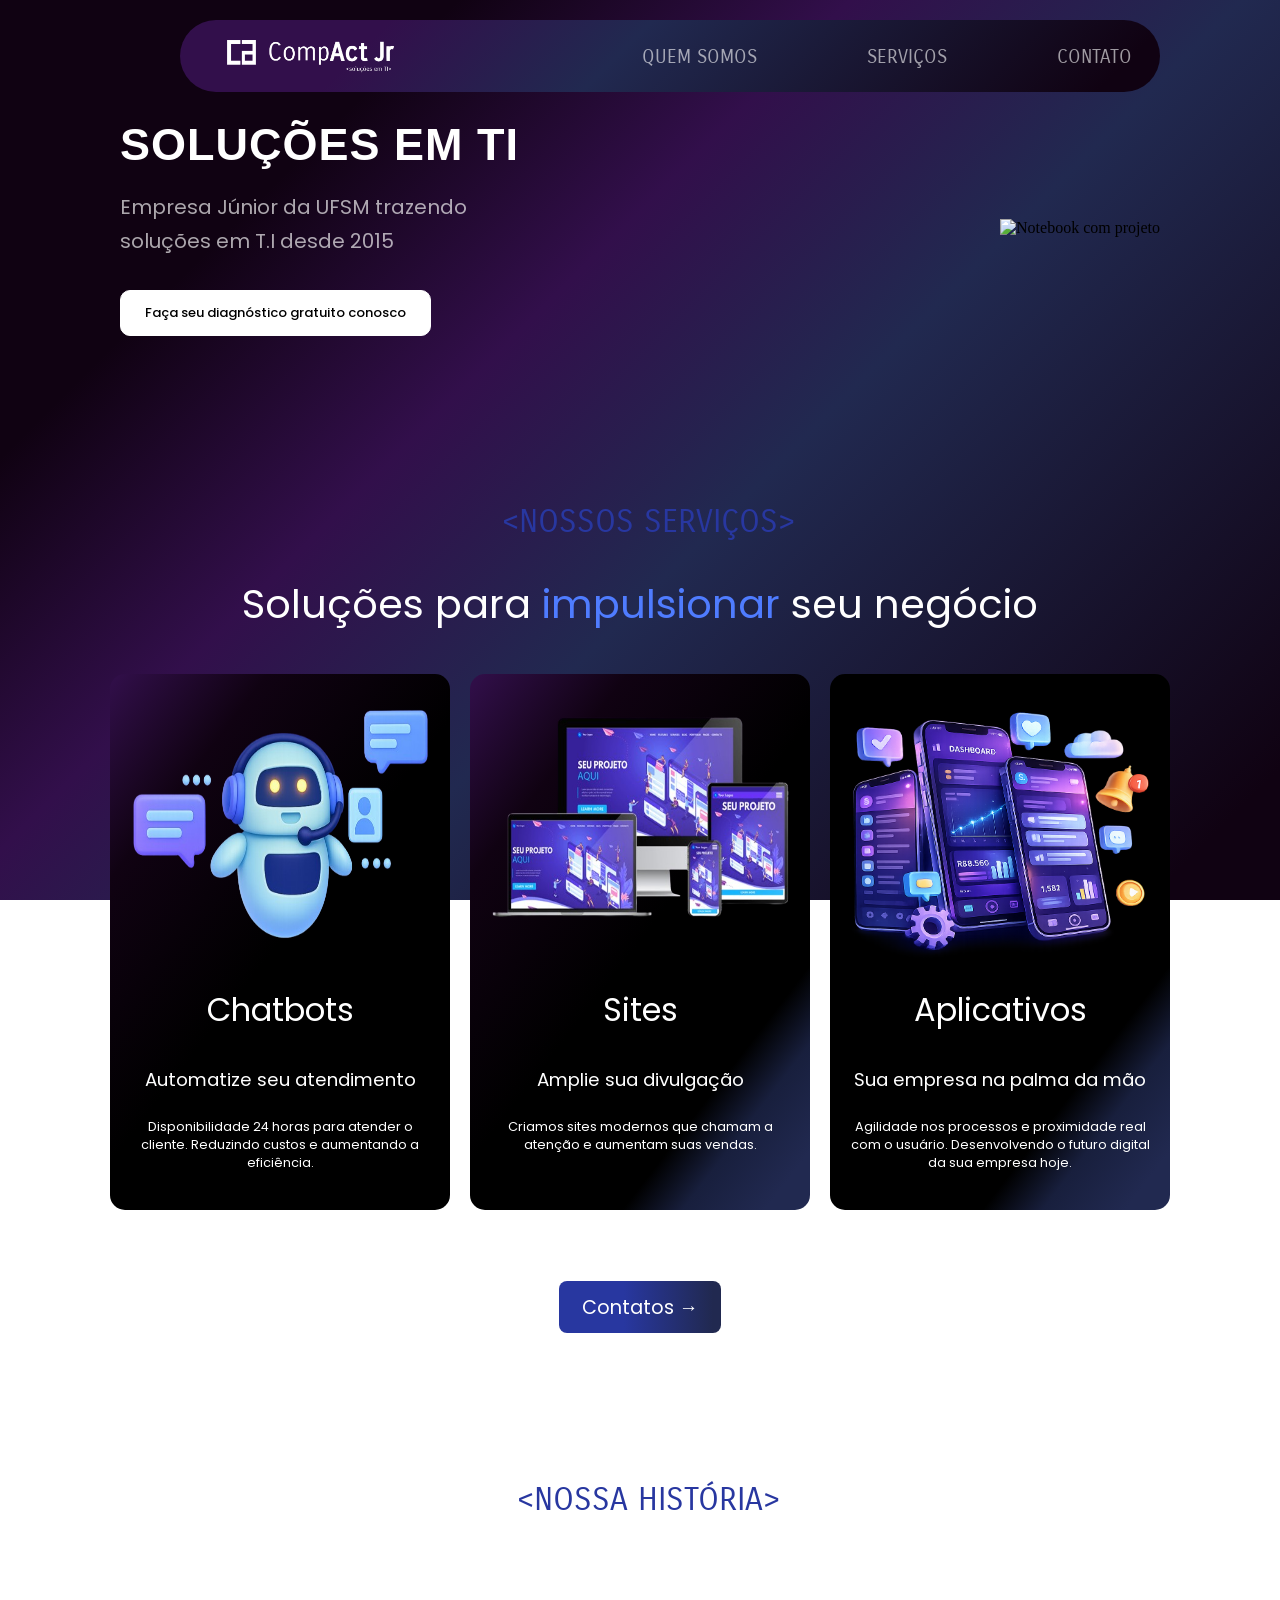
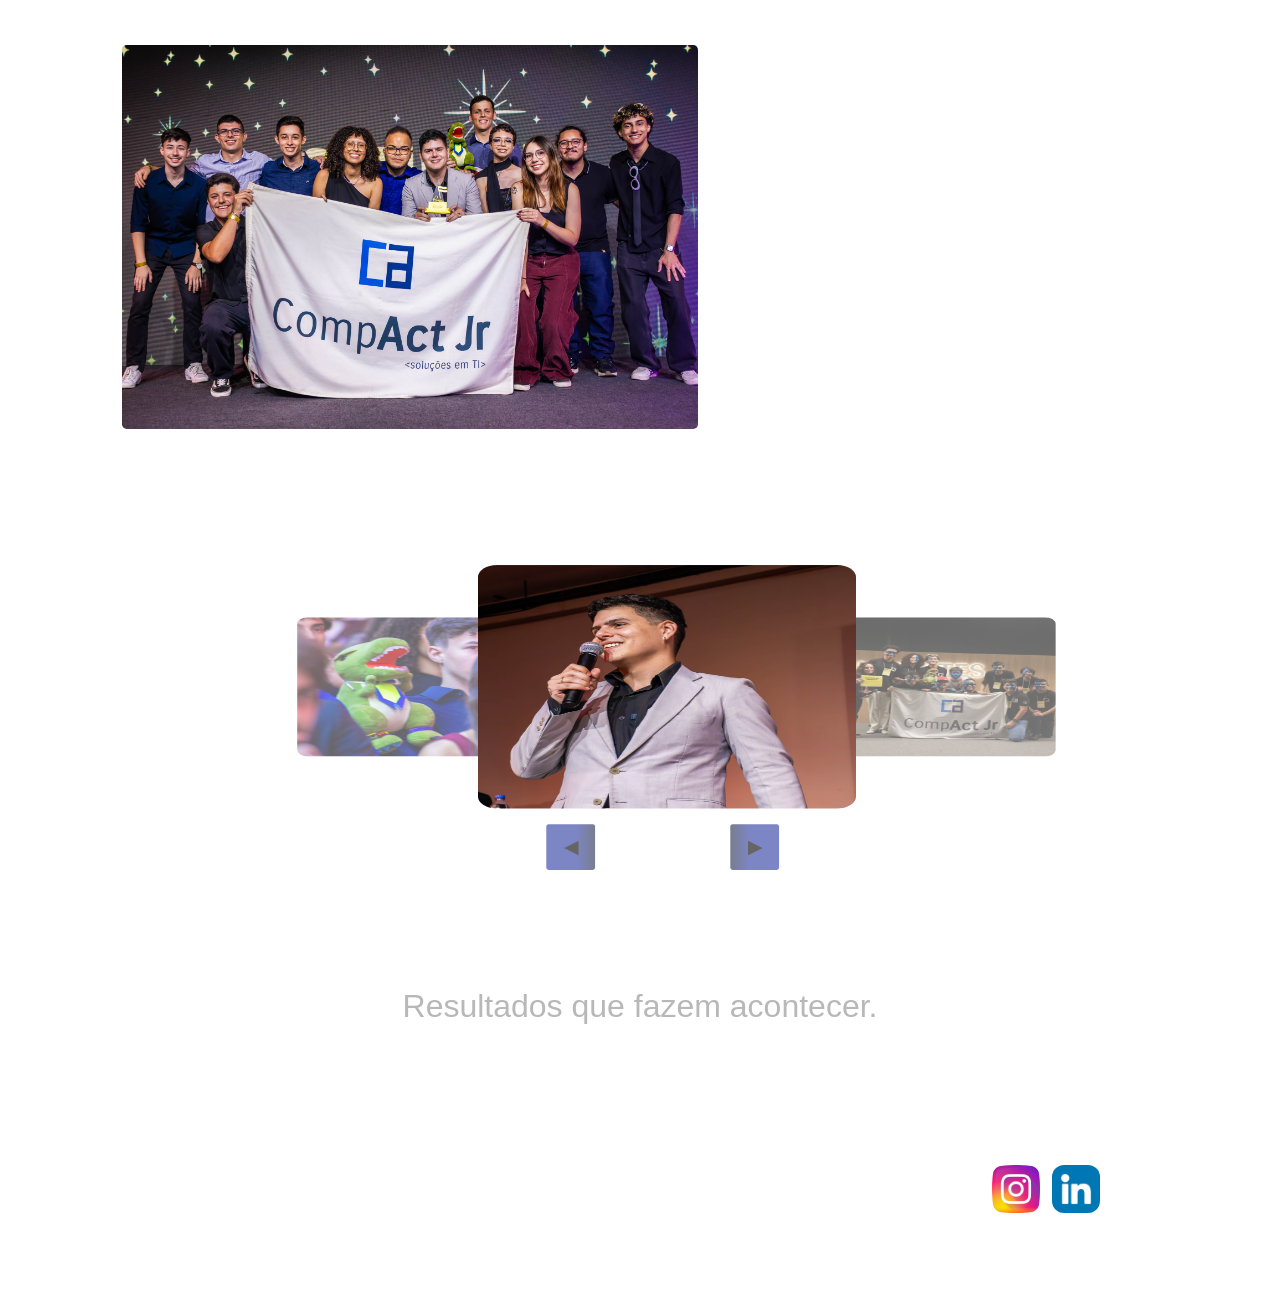
==== commit 320fd6f9: "Alterações no carrossel" ====
--- a/index.html
+++ b/index.html
@@ -15,7 +15,7 @@
     <header class="menu">
         <div class="header-menu">
             <div id="logo">
-                <a href="../index.html">
+                <a href="index.html">
                     <img class="logo-menu" src="assets/logo_compact.png" alt="CompAct Jr">
                 </a>
             </div>
@@ -120,6 +120,8 @@
                 <button class="btn-carrossel right">&#9654;</button>
             </div>
         </div>
+        <h1 class="título-de-seção" id="texto1">Tecnologia que conecta. Soluções que transformam.</h1>
+        <h2 class="título-de-seção" id="texto2">Resultados que fazem acontecer.</h2>
     </main>
     <footer>
         <div class="footer-linha"></div>
--- a/style.css
+++ b/style.css
@@ -144,8 +144,10 @@
     padding: 0;
 }
 
-.menu-item:visited {
-    color: rgba(255, 255, 255, 0.7);
+.menu-item {
+    color: rgba(255, 255, 255, 0.6);
+    text-decoration: none;
+    transition: color 0.2s;
 }
 
 .menu-item:hover {
@@ -506,9 +508,8 @@
 
 }
 
-divisor.hidden {
+.divisor {
     opacity: 0;
-    visibility: hidden;
 }
 
 nav a,
@@ -610,6 +611,7 @@
         margin: 40px auto;
         color: #ffffff;
         font-family: 'Carrois Gothic', sans-serif;
+        opacity: 1;
     }
 
     .divisor::before,
@@ -698,7 +700,7 @@
         margin: 40px auto;
         color: #ffffff;
         font-family: 'Carrois Gothic', sans-serif;
-
+        opacity: 1;
     }
 
     #horario {
@@ -779,6 +781,12 @@
 
 #card-1 {
     background: linear-gradient(127.5deg, #320F4B 0%, #100212 21%, black 50%);
+}
+
+@media (max-width: 768px) {
+    #card-1 {
+        padding: 20px 20px 40px;
+    }
 }
 
 #card-2 {
@@ -989,13 +997,14 @@
 /* Carrossel */
 
 .carrossel {
-    position: relative;
     width: 100%;
     height: 350px;
 
     display: flex;
     flex-direction: column;
     align-items: center; 
+
+    margin-top: 5%;
 }
 
 .container-carrossel {
@@ -1009,8 +1018,8 @@
     top: 50%;
     left: 50%;
 
-    width: 200px;
-    height: 50%; 
+    width: 270px;
+    height: 65%; 
 
     transform: translate(-50%, -50%) scale(0.8);
 
@@ -1023,21 +1032,24 @@
 }
 
 .left {
-    transform: translate(-160%, -50%) scale(0.8);
+    transform: translate(-137%, -50%) scale(0.8);
     opacity: 0.6;
     z-index: 1;
+    border-radius: 5%;
 }
 
 .active {
-    transform: translate(-63%, -50%) scale(1.4);
+    transform: translate(-40%, -50%) scale(1.4);
     opacity: 1;
     z-index: 3;
+    border-radius: 5%;
 }
 
 .right {
-    transform: translate(47%, -50%) scale(0.8);
+    transform: translate(64%, -50%) scale(0.8);
     opacity: 0.6;
     z-index: 1;
+    border-radius: 5%;
 }
 
 .controls {
@@ -1048,9 +1060,16 @@
 .btn-carrossel {
     background: white;
     border: none;
-    font-size: 20px;
+    font-size: 150%;
     cursor: pointer;
-    padding: 10px 15px;
+    padding: 40% 60%;
+    margin-top: 70%;
+    background: linear-gradient(270deg, #2837a0 60%, #212950 95%);
+}
+
+.btn-carrossel.left {
+    margin-left: 5%;
+    background: linear-gradient(90deg, #2837a0 60%, #212950 95%);
 }
 
 @media (max-width: 768px) {
@@ -1079,4 +1098,23 @@
     .controls {
         display: none;
     }
+}
+
+#texto1.título-de-seção, #texto2.título-de-seção {
+    color: white;
+    font-family: 'Poppins', sans-serif;
+}
+
+#texto2.título-de-seção {
+    color: #B9B8B8;
+}
+
+@media (max-width: 768px) {
+    #texto1.título-de-seção {
+        font-size: 120%;
+    }
+
+    #texto2.título-de-seção {
+        font-size: 120%;
+    }
 }
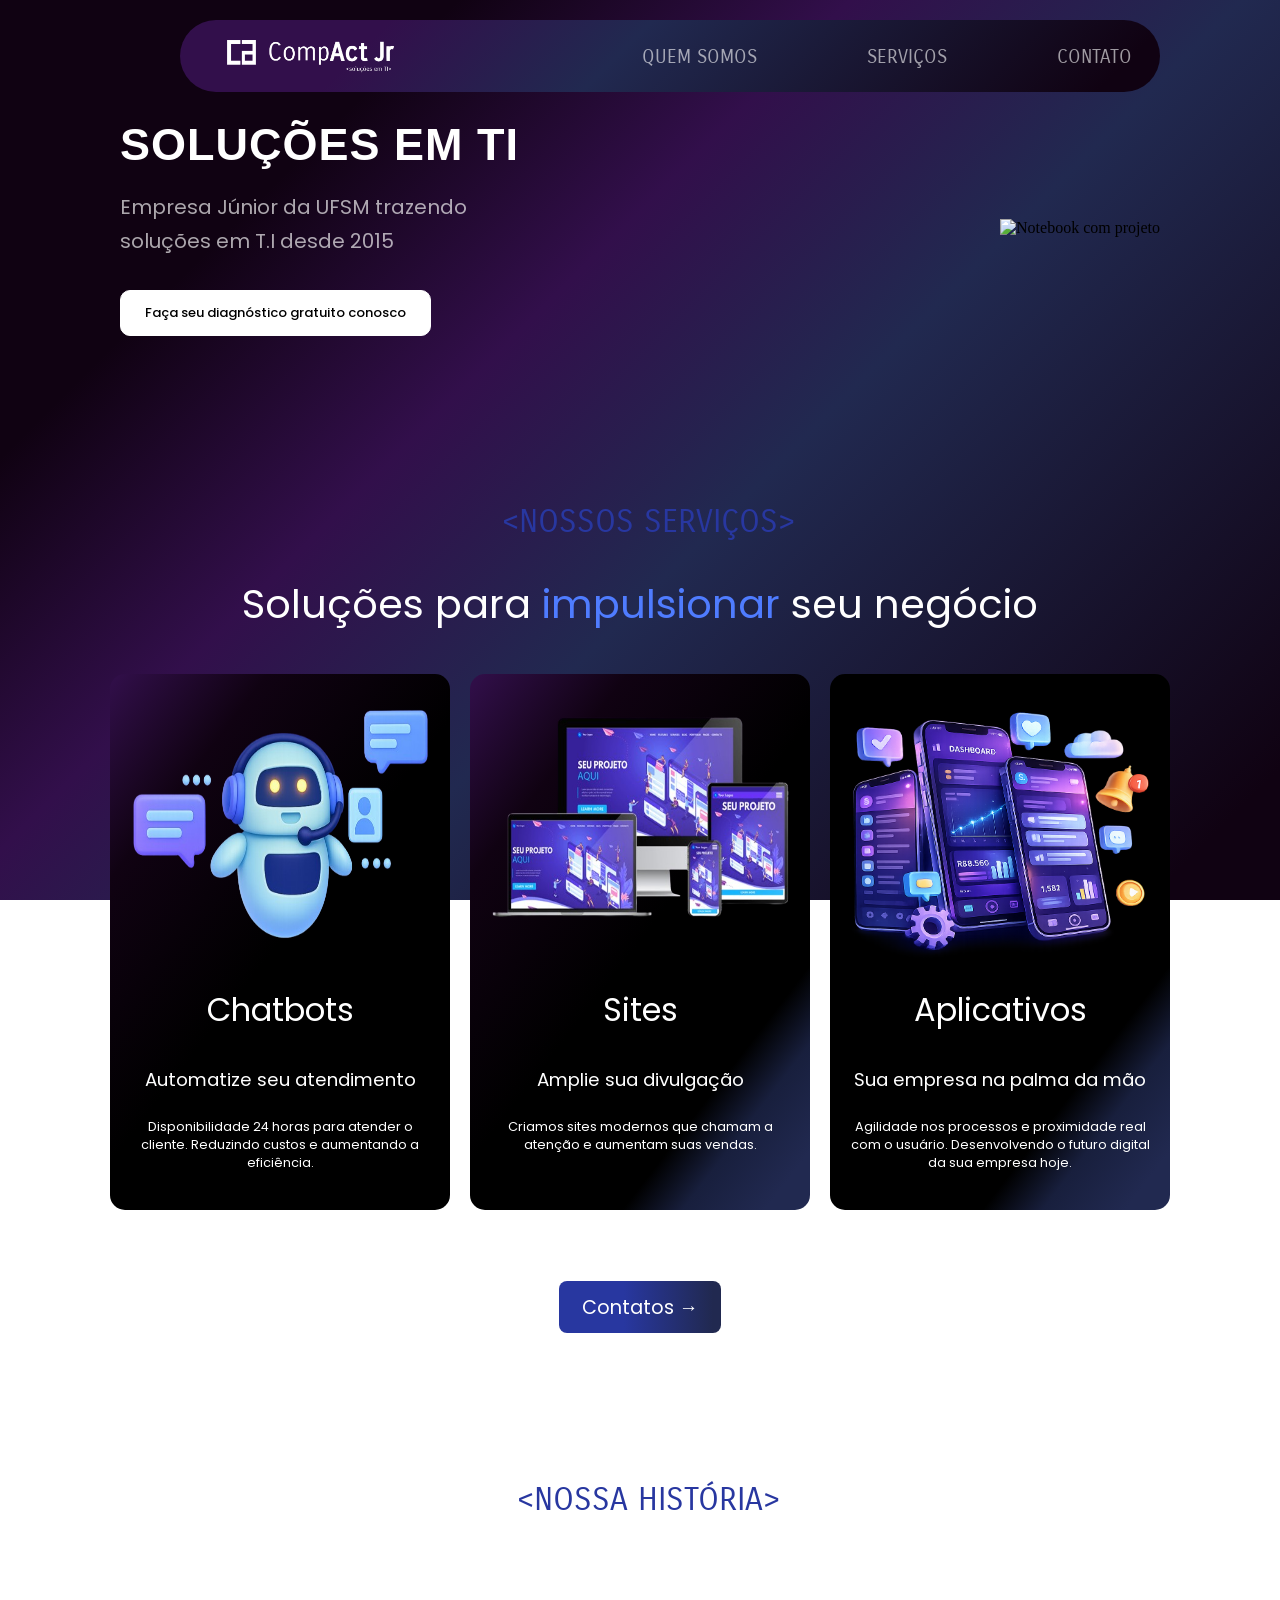
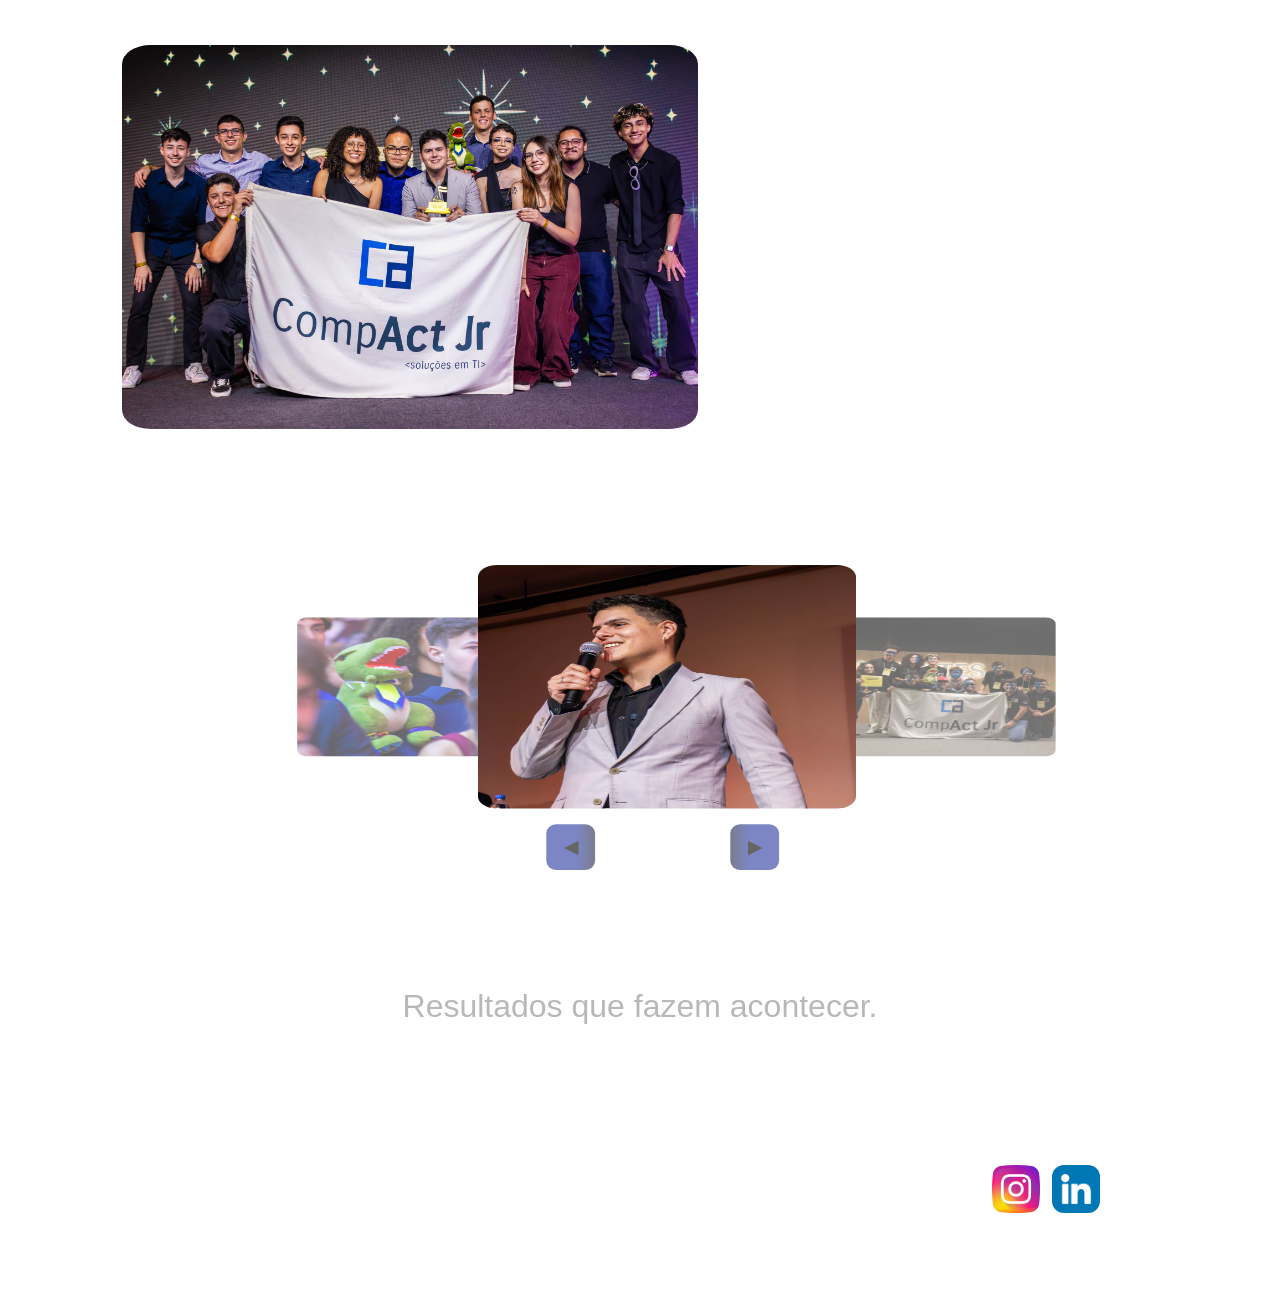
==== commit 7828ec34: "Corrigindo links do menu e footer" ====
--- a/index.html
+++ b/index.html
@@ -140,7 +140,7 @@
                 <ul class="footer-nav">
                     <li><a href="#quem-somos">Quem somos</a></li>
                     <li><a href="#servicos">Serviços</a></li>
-                    <li><a href="#contato">Contatos</a></li>
+                    <li><a href="/pages/contato.html">Contatos</a></li>
                 </ul>
             </div>
             <div class="footer-col">
--- a/style.css
+++ b/style.css
@@ -50,7 +50,7 @@
     width: 50%;
     height: 30%;
     margin-left: 5%;
-    border-radius: 0.3rem;
+    border-radius: 5%;
 }
 
 .container_história {
@@ -82,6 +82,7 @@
 
 
 @media (max-width: 768px) {
+
     .image_história {
         flex-direction: column;
         justify-content: center;
@@ -90,13 +91,16 @@
     #imagem-equipe {
         width: 90%;
         height: 30%;
-        border-radius: 0.3rem;
+        border-radius: 5%;
+        margin-left: 0%;
     }
 
     .image_história p {
         text-align: center;
         margin-bottom: 0;
         margin-top: 5%;
+        margin-left: 5%;
+        margin-right: 5%;
     }
 }
 
@@ -1065,6 +1069,7 @@
     padding: 40% 60%;
     margin-top: 70%;
     background: linear-gradient(270deg, #2837a0 60%, #212950 95%);
+    border-radius: 20%;
 }
 
 .btn-carrossel.left {
